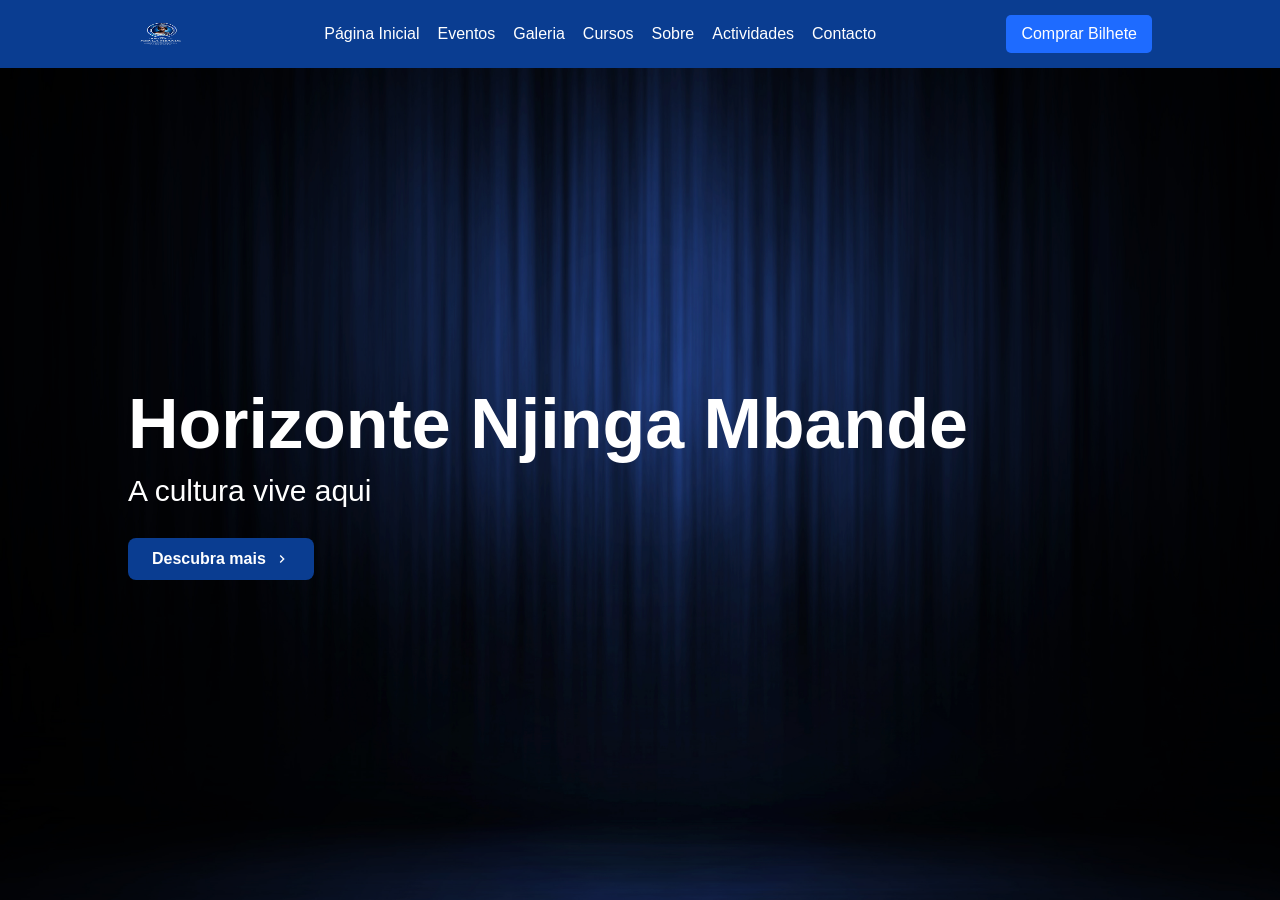
==== index.html @ 7f455920 "Update index.html" ====
<!DOCTYPE html>
<html lang="pt">
<head>
    <meta charset="UTF-8">
    <meta name="viewport" content="width=device-width, initial-scale=1.0">
    <title>Horizonte Njinga Mbande</title>
    <link rel="stylesheet" href="files/Css/index.css">
    <style>
        body { margin: 0; padding: 0; font-family: Arial, sans-serif; background: #f5f9ff; color: #0a1f44; }
        header { position: fixed; top: 0; left: 0; width: 100%; z-index: 999; background: #0a3d91; color: #fff; padding: 15px 10vw; display: flex; justify-content: space-between; align-items: center; }
        header img { display: block; }
        header nav ul { display: flex; gap: 18px; align-items: center; list-style: none; margin: 0; padding: 0; }
        header nav ul li a { color: #fff; text-decoration: none; font-weight: 500; }
        .btn { background: #1e6bff; color: #fff; padding: 10px 15px; border-radius: 5px; text-decoration: none; }
        .home-hero { background-image: url('files/imagens/outras/apresentacao.jpg'); background-size: cover; background-position: center; background-repeat: no-repeat; min-height: calc(100vh - 63px); width: 100%; display: flex; flex-direction: column; justify-content: center; align-items: flex-start; padding: 0 10vw; margin-top: 63px; }
        .home-hero h1 { font-size: 70px; color: white; margin: 0; font-family: Arial, Helvetica, sans-serif; font-weight: bold; }
        .home-hero h3 { font-size: 30px; color: white; margin: 10px 0 30px 0; font-weight: normal; }
        .discover-btn { background: #0a3d91; color: #fff; padding: 12px 24px; border-radius: 8px; text-decoration: none; display: inline-flex; align-items: center; gap: 8px; font-weight: 600; transition: background 0.3s; }
        .discover-btn:hover { background: #0841c4; }
        .discover-btn svg { width: 16px; height: 16px; fill: #fff; }
        @media (max-width: 640px) { header { flex-wrap: wrap; gap: 15px; } header nav ul { flex-wrap: wrap; gap: 12px; } .home-hero { height: 350px; padding: 0 20px; } .home-hero h1 { font-size: 40px; } .home-hero h3 { font-size: 20px; } }
    </style>
</head>
<body>
    <header>
        <img src="files/imagens/logo/logo_sem_fundo.png" alt="Logotipo do Horizonte Njinga Mbande" width="66" height="33">
        <nav>
            <ul>
                <li><a href="index.html">Página Inicial</a></li>
                <li><a href="files/Html/eventos.html">Eventos</a></li>
                <li><a href="files/Html/galeria.html">Galeria</a></li>
                <li><a href="files/Html/cursos.html">Cursos</a></li>
                <li><a href="files/Html/sobre.html">Sobre</a></li>
                <li><a href="files/HTML/actividades.html">Actividades</a></li>
                <li><a href="files/Html/contacto.html">Contacto</a></li>
            </ul>
        </nav>
        <a href="#" class="btn">Comprar Bilhete</a>
    </header>

    <section class="home-hero">
        <h1>Horizonte Njinga Mbande</h1>
        <h3>A cultura vive aqui</h3>
        <a href="#" class="discover-btn">Descubra mais <svg viewBox="0 0 24 24" xmlns="http://www.w3.org/2000/svg"><path d="M8.59 16.59L13.17 12 8.59 7.41 10 6l6 6-6 6-1.41-1.41z"/></svg></a>
    </section>
</body>
</html>
---- files/Css/index.css ----
* {
    margin: 0;
    padding: 0;
    box-sizing: border-box;
}

body {
    margin: 0;
    padding: 0;
    font-family: Arial, sans-serif;
    background: #f5f9ff;
    color: #0a1f44;
}

header {
    position: fixed;
    top: 0;
    left: 0;
    width: 100%;
    z-index: 999;
    background: #0a3d91;
    color: #fff;
    padding: 15px 10vw;
    display: flex;
    justify-content: space-between;
    align-items: center;
    font-family: Arial, sans-serif;
}

header img {
    display: block;
}

header nav ul {
    display: flex;
    gap: 18px;
    align-items: center;
    list-style: none;
    margin: 0;
    padding: 0;
}

header nav ul li a {
    color: #fff;
    text-decoration: none;
    font-weight: 500;
}

.btn {
    background: #1e6bff;
    color: #fff;
    padding: 10px 15px;
    border-radius: 5px;
    text-decoration: none;
    display: inline-block;
}

.discover-btn {
    background: #0a3d91;
    color: #fff;
    padding: 12px 24px;
    border-radius: 8px;
    text-decoration: none;
    display: inline-flex;
    align-items: center;
    gap: 8px;
    font-weight: 600;
}

.discover-btn:hover {
    background: #0841c4;
}

.discover-btn svg {
    width: 16px;
    height: 16px;
    fill: #fff;
}

.apresentacao {
    background-image: url('../imagens/outras/apresentacao.jpg');
    background-size: cover;
    background-position: center;
    background-repeat: no-repeat;
    height: 500px;
    width: 100%;
    display: flex;
    flex-direction: column;
    justify-content: center;
    align-items: flex-start;
    padding: 0 10vw;
}

.apresentacao h1 {
    font-size: 70px;
    color: white;
    margin: 0;
    font-family: Arial, Helvetica, sans-serif;
}

.apresentacao h3 {
    font-size: 30px;
    color: white;
    margin: 10px 0 0 0;
}

@media (max-width: 640px) {
    header {
        flex-wrap: wrap;
        gap: 15px;
    }

    header nav ul {
        flex-wrap: wrap;
        gap: 12px;
    }

    .apresentacao {
        height: 350px;
        padding: 0 20px;
    }

    .apresentacao h1 {
        font-size: 40px;
    }

    .apresentacao h3 {
        font-size: 20px;
    }
}
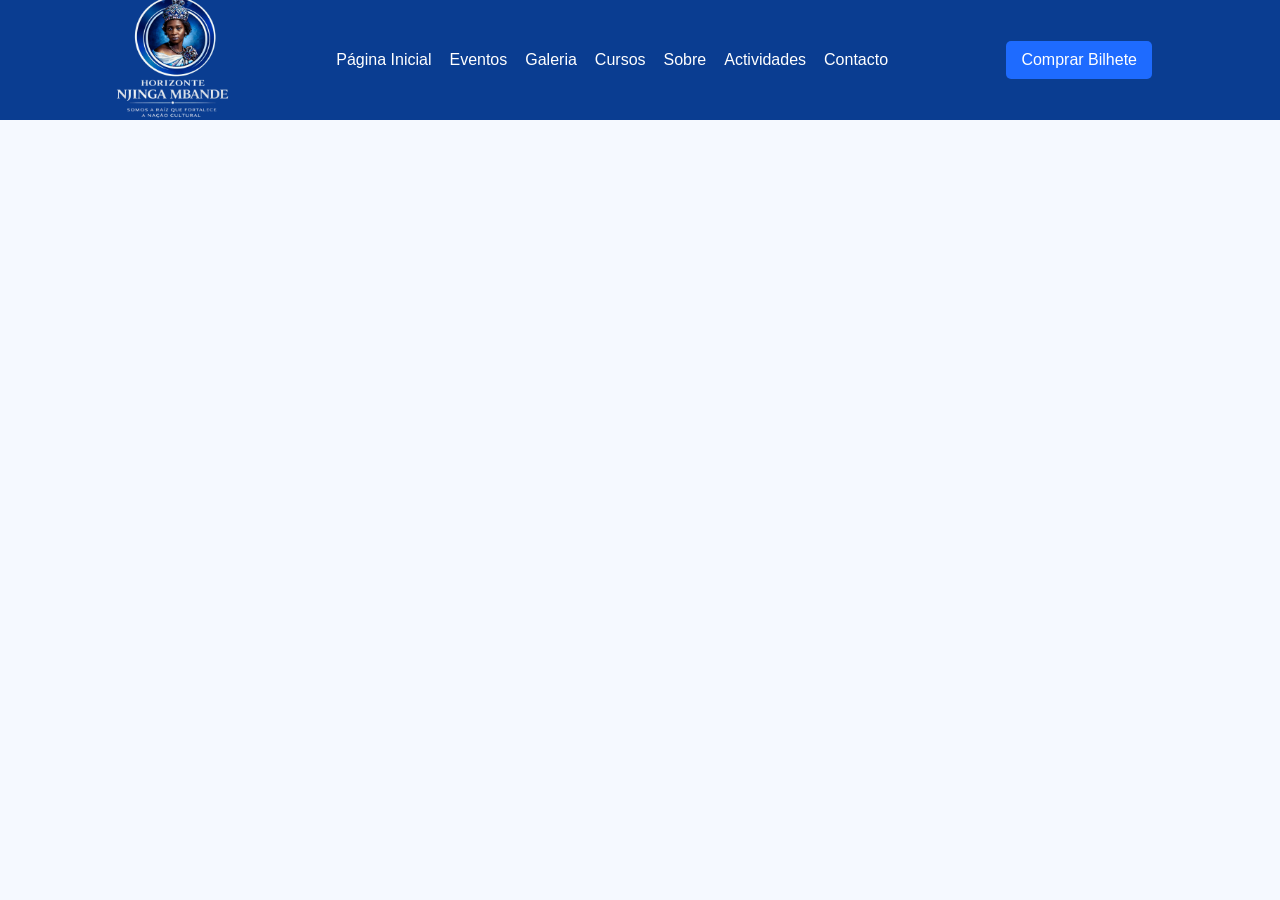
==== commit 7160a021: "Update index.html" ====
--- a/index.html
+++ b/index.html
@@ -6,6 +6,10 @@
     <title>Horizonte Njinga Mbande</title>
     <link rel="stylesheet" href="files/Css/index.css">
     <style>
+    #logo{
+            width: 90px;
+            height: 90px;
+            transform: scale(2);
         body { margin: 0; padding: 0; font-family: Arial, sans-serif; background: #f5f9ff; color: #0a1f44; }
         header { position: fixed; top: 0; left: 0; width: 100%; z-index: 999; background: #0a3d91; color: #fff; padding: 15px 10vw; display: flex; justify-content: space-between; align-items: center; }
         header img { display: block; }
@@ -23,7 +27,7 @@
 </head>
 <body>
     <header>
-        <img src="files/imagens/logo/logo_sem_fundo.png" alt="Logotipo do Horizonte Njinga Mbande" width="66" height="33">
+        <img src="files/imagens/logo/logo_sem_fundo.png" id="logo" alt="Logotipo do Horizonte Njinga Mbande" width="66" height="33">
         <nav>
             <ul>
                 <li><a href="index.html">Página Inicial</a></li>
@@ -31,7 +35,7 @@
                 <li><a href="files/Html/galeria.html">Galeria</a></li>
                 <li><a href="files/Html/cursos.html">Cursos</a></li>
                 <li><a href="files/Html/sobre.html">Sobre</a></li>
-                <li><a href="files/HTML/actividades.html">Actividades</a></li>
+                <li><a href="files/Html/actividades.html">Actividades</a></li>
                 <li><a href="files/Html/contacto.html">Contacto</a></li>
             </ul>
         </nav>
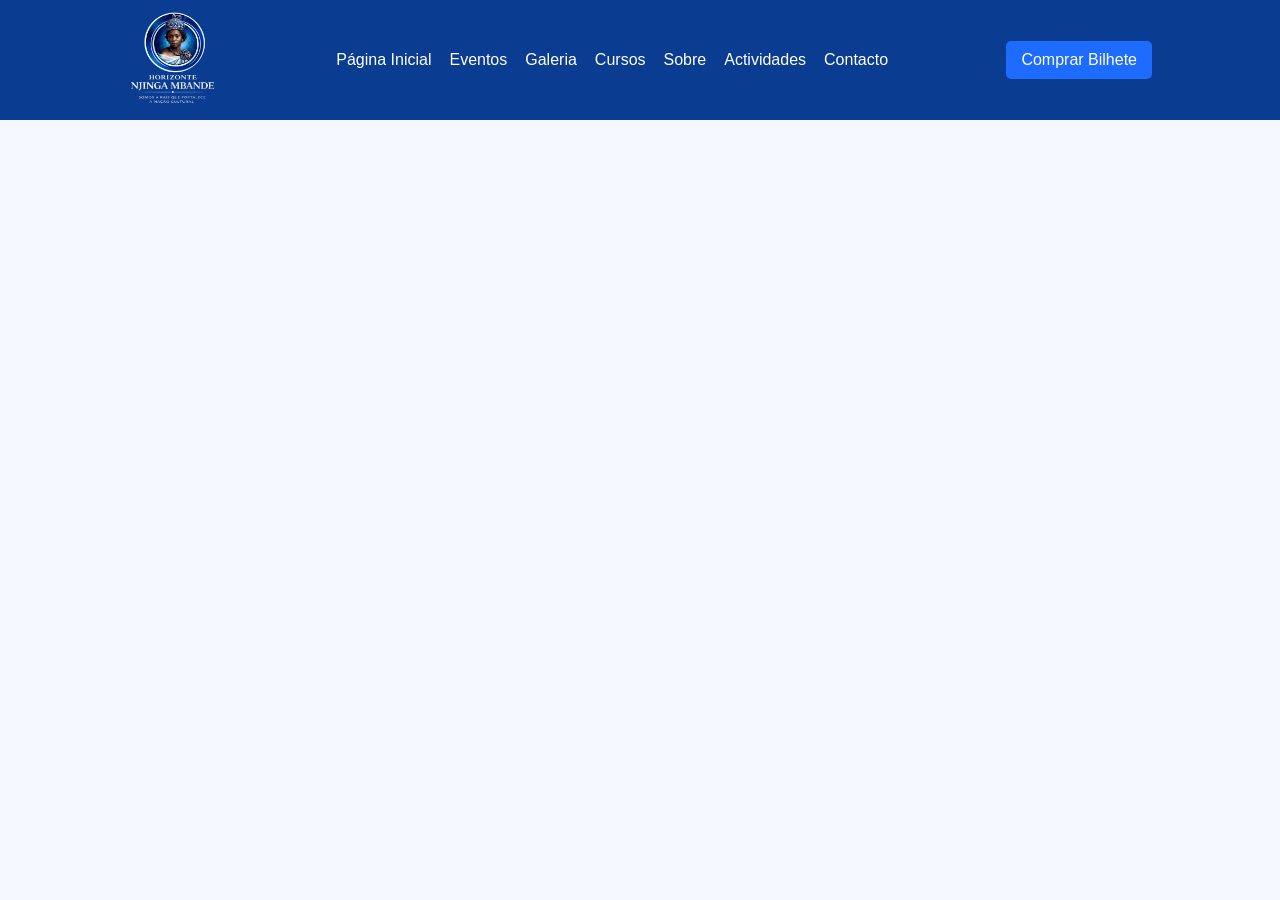
==== commit 7f75097d: "Update index.html" ====
--- a/index.html
+++ b/index.html
@@ -9,9 +9,9 @@
     #logo{
             width: 90px;
             height: 90px;
-            transform: scale(2);
+            transform: scale(1.5);
         body { margin: 0; padding: 0; font-family: Arial, sans-serif; background: #f5f9ff; color: #0a1f44; }
-        header { position: fixed; top: 0; left: 0; width: 100%; z-index: 999; background: #0a3d91; color: #fff; padding: 15px 10vw; display: flex; justify-content: space-between; align-items: center; }
+        header {border-radius:0px 0px 12px 12px; position: fixed; top: 0; left: 0; width: 100%; z-index: 999; background: #0a3d91; color: #fff; padding: 15px 10vw; display: flex; justify-content: space-between; align-items: center; }
         header img { display: block; }
         header nav ul { display: flex; gap: 18px; align-items: center; list-style: none; margin: 0; padding: 0; }
         header nav ul li a { color: #fff; text-decoration: none; font-weight: 500; }
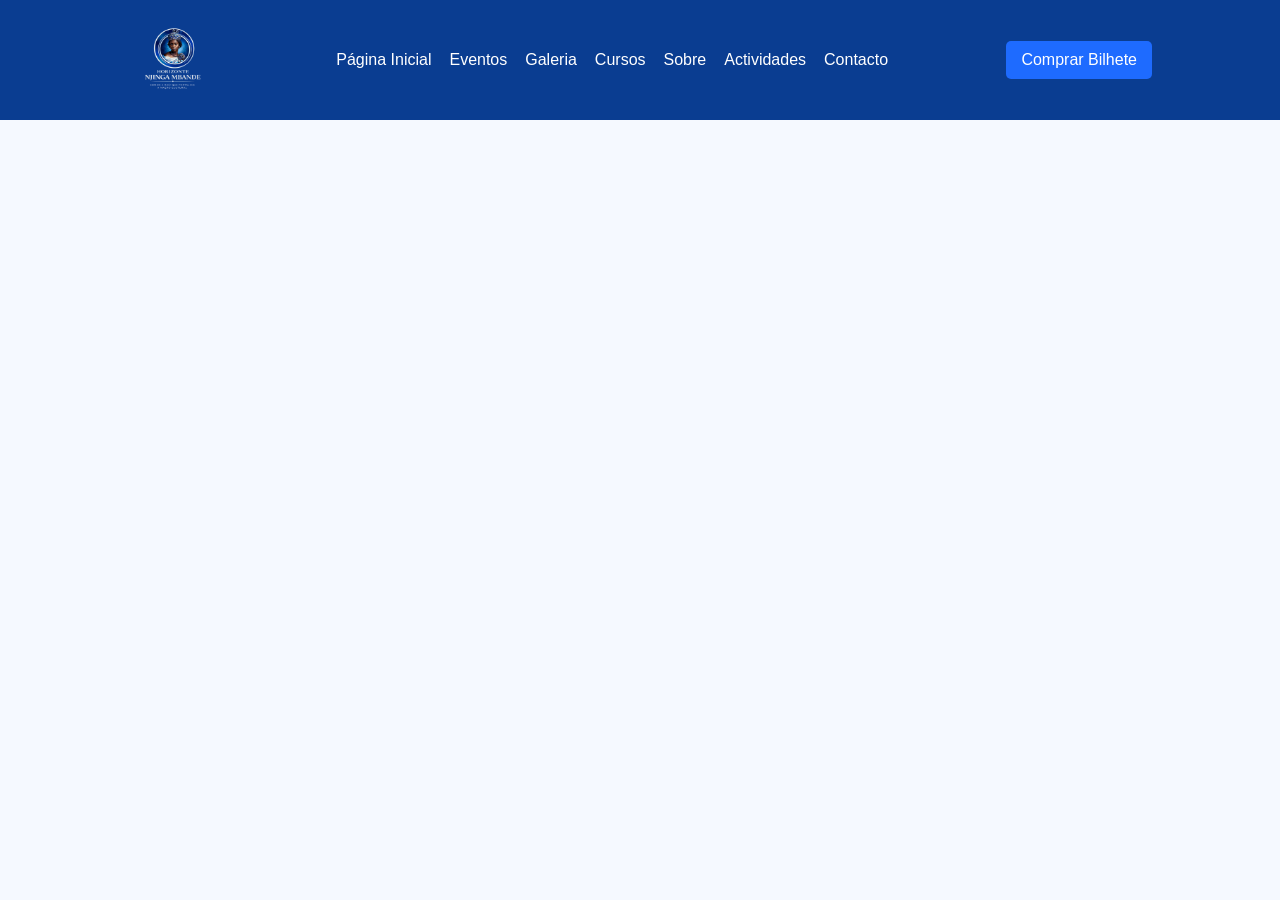
==== commit 1e023ce9: "Update index.html" ====
--- a/index.html
+++ b/index.html
@@ -9,7 +9,7 @@
     #logo{
             width: 90px;
             height: 90px;
-            transform: scale(1.5);
+            transform: scale(1);
         body { margin: 0; padding: 0; font-family: Arial, sans-serif; background: #f5f9ff; color: #0a1f44; }
         header {border-radius:0px 0px 12px 12px; position: fixed; top: 0; left: 0; width: 100%; z-index: 999; background: #0a3d91; color: #fff; padding: 15px 10vw; display: flex; justify-content: space-between; align-items: center; }
         header img { display: block; }
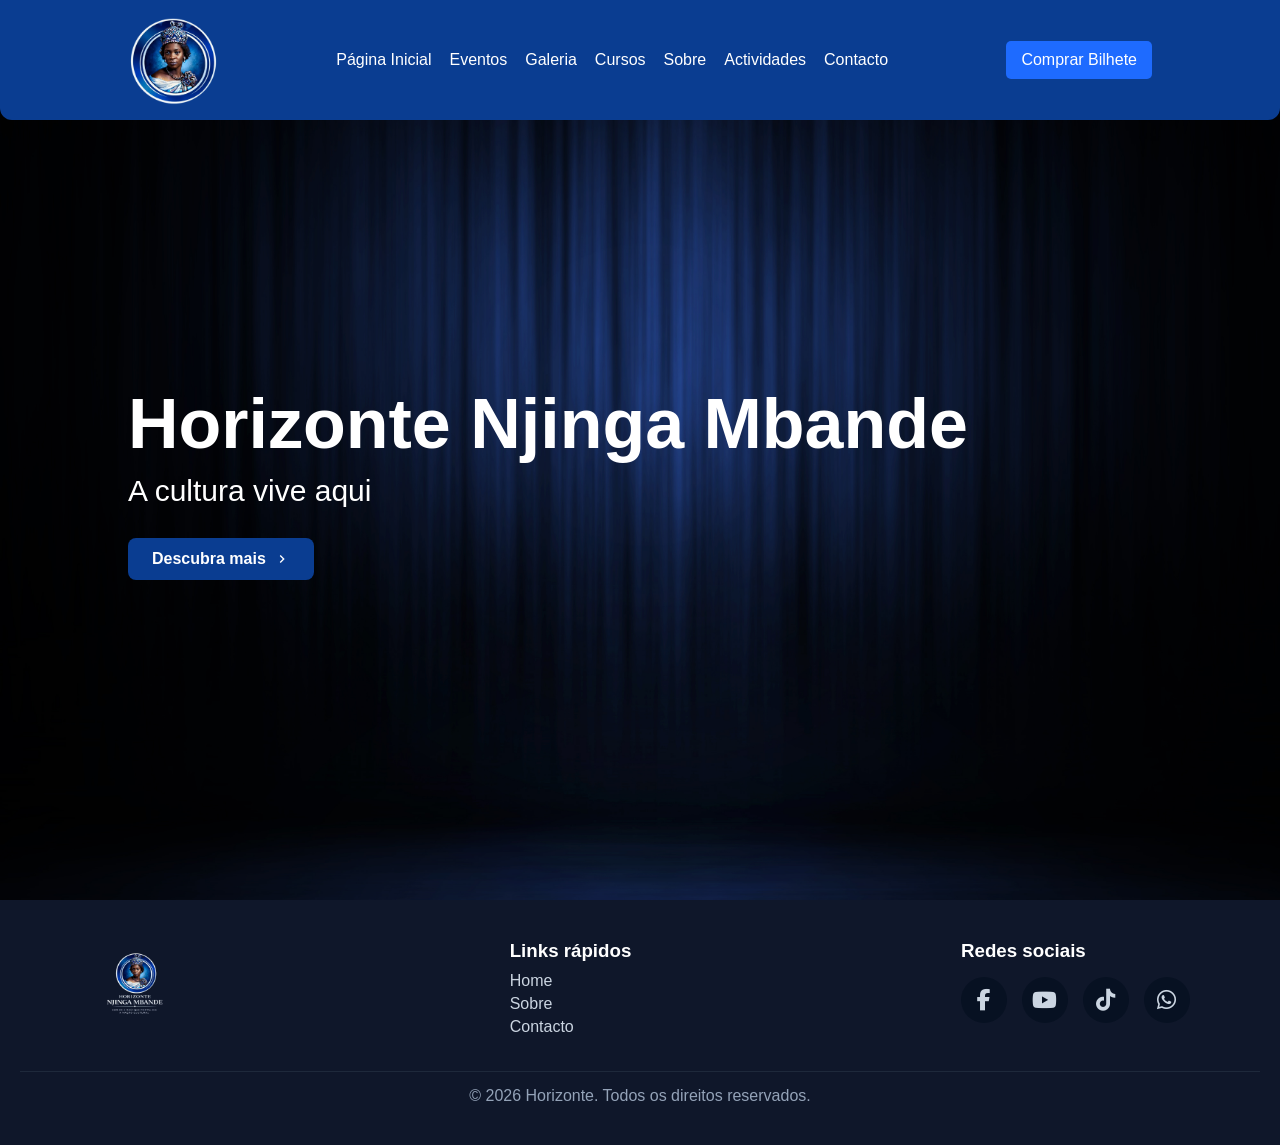
==== commit bbf702a2: "dsfdsf" ====
--- a/index.html
+++ b/index.html
@@ -5,11 +5,14 @@
     <meta name="viewport" content="width=device-width, initial-scale=1.0">
     <title>Horizonte Njinga Mbande</title>
     <link rel="stylesheet" href="files/Css/index.css">
+    <link rel="stylesheet" href="files/Css/footer.css">
+    <link rel="stylesheet" href="https://cdnjs.cloudflare.com/ajax/libs/font-awesome/6.5.0/css/all.min.css">
     <style>
     #logo{
             width: 90px;
             height: 90px;
             transform: scale(1);
+        }
         body { margin: 0; padding: 0; font-family: Arial, sans-serif; background: #f5f9ff; color: #0a1f44; }
         header {border-radius:0px 0px 12px 12px; position: fixed; top: 0; left: 0; width: 100%; z-index: 999; background: #0a3d91; color: #fff; padding: 15px 10vw; display: flex; justify-content: space-between; align-items: center; }
         header img { display: block; }
@@ -24,6 +27,7 @@
         .discover-btn svg { width: 16px; height: 16px; fill: #fff; }
         @media (max-width: 640px) { header { flex-wrap: wrap; gap: 15px; } header nav ul { flex-wrap: wrap; gap: 12px; } .home-hero { height: 350px; padding: 0 20px; } .home-hero h1 { font-size: 40px; } .home-hero h3 { font-size: 20px; } }
     </style>
+    <link rel="stylesheet" href="styles/responsive.css">
 </head>
 <body>
     <header>
@@ -47,5 +51,34 @@
         <h3>A cultura vive aqui</h3>
         <a href="#" class="discover-btn">Descubra mais <svg viewBox="0 0 24 24" xmlns="http://www.w3.org/2000/svg"><path d="M8.59 16.59L13.17 12 8.59 7.41 10 6l6 6-6 6-1.41-1.41z"/></svg></a>
     </section>
+
+    <footer class="footer">
+      <div class="footer-container">
+        <div class="footer-brand">
+          <img src="files/imagens/outras/logo_sem_fundo.png" alt="Logotipo Horizonte Njinga Mbande">
+        </div>
+
+        <div class="footer-links">
+          <h3>Links rápidos</h3>
+          <a href="index.html">Home</a>
+          <a href="files/Html/sobre.html">Sobre</a>
+          <a href="files/Html/contacto.html">Contacto</a>
+        </div>
+
+        <div class="footer-social">
+          <h3>Redes sociais</h3>
+          <div class="icons">
+            <a href="https://facebook.com" target="_blank" class="facebook"><i class="fab fa-facebook-f"></i></a>
+            <a href="https://youtube.com" target="_blank" class="youtube"><i class="fab fa-youtube"></i></a>
+            <a href="https://tiktok.com" target="_blank" class="tiktok"><i class="fab fa-tiktok"></i></a>
+            <a href="https://wa.me/244999999999" target="_blank" class="whatsapp"><i class="fab fa-whatsapp"></i></a>
+          </div>
+        </div>
+      </div>
+
+      <div class="footer-bottom">
+        <p>© 2026 Horizonte. Todos os direitos reservados.</p>
+      </div>
+    </footer>
 </body>
 </html>
--- a/files/Css/footer.css
+++ b/files/Css/footer.css
@@ -0,0 +1,84 @@
+.footer {
+  background: #0f172a;
+  color: #fff;
+  padding: 40px 20px;
+  font-family: Arial, sans-serif;
+}
+
+.footer-container {
+  display: flex;
+  justify-content: space-between;
+  flex-wrap: wrap;
+  gap: 30px;
+  max-width: 1100px;
+  margin: 0 auto;
+}
+
+.footer-brand img {
+  width: 90px;
+  height: 90px;
+  object-fit: contain;
+}
+
+.footer h2,
+.footer h3 {
+  margin-bottom: 10px;
+}
+
+.footer a {
+  display: block;
+  color: #cbd5e1;
+  text-decoration: none;
+  margin: 5px 0;
+  transition: 0.3s;
+}
+
+.footer a:hover {
+  transform: translateX(5px);
+}
+
+.footer-social .icons {
+  display: flex;
+  gap: 15px;
+  font-size: 22px;
+}
+
+.footer-social .icons a {
+  display: inline-flex;
+  align-items: center;
+  justify-content: center;
+  width: 46px;
+  height: 46px;
+  background: #071122;
+  border-radius: 50%;
+  transition: 0.3s;
+}
+
+.footer-social .icons a:hover {
+  background: #38bdf8;
+  transform: scale(1.1);
+  color: #071122;
+}
+
+.footer-bottom {
+  text-align: center;
+  margin-top: 30px;
+  border-top: 1px solid #1e293b;
+  padding-top: 15px;
+  color: #94a3b8;
+}
+
+@media (max-width: 768px) {
+  .footer-container {
+    flex-direction: column;
+    text-align: center;
+  }
+
+  .footer-social .icons {
+    justify-content: center;
+  }
+
+  .footer-brand img {
+    margin: 0 auto;
+  }
+}
--- a/styles/responsive.css
+++ b/styles/responsive.css
@@ -0,0 +1,304 @@
+/* Responsividade global para telemóveis e tablets */
+
+img {
+  max-width: 100%;
+  height: auto;
+}
+
+header,
+footer,
+main,
+section,
+div,
+article,
+aside {
+  box-sizing: border-box;
+}
+
+/* Tablets */
+@media (max-width: 1024px) {
+  body {
+    padding-top: 120px !important;
+  }
+
+  header {
+    padding: 14px 24px !important;
+    gap: 16px;
+  }
+
+  #logo {
+    width: 72px !important;
+    height: 72px !important;
+  }
+
+  header nav {
+    width: 100%;
+    order: 3;
+  }
+
+  header nav ul {
+    display: flex !important;
+    flex-wrap: wrap !important;
+    justify-content: center;
+    gap: 12px !important;
+  }
+
+  .btn {
+    white-space: nowrap;
+  }
+
+  .home-hero,
+  .apresentacao {
+    min-height: 70vh;
+    height: auto !important;
+    padding: 40px 24px !important;
+    margin-top: 0 !important;
+    align-items: center !important;
+    text-align: center;
+  }
+
+  .home-hero h1,
+  .apresentacao h1 {
+    font-size: 48px !important;
+    line-height: 1.1;
+  }
+
+  .home-hero h3,
+  .apresentacao h3 {
+    font-size: 24px !important;
+  }
+
+  .events-page,
+  .gallery-page,
+  .courses-page,
+  .about-page,
+  .contacto-page,
+  .container,
+  .outras {
+    margin: 24px auto !important;
+    padding-left: 20px !important;
+    padding-right: 20px !important;
+  }
+
+  .events-grid,
+  .gallery-grid,
+  .portfolio-grid,
+  .cards {
+    grid-template-columns: repeat(2, minmax(0, 1fr)) !important;
+  }
+
+  .vision-mission,
+  .courses-layout {
+    grid-template-columns: 1fr !important;
+  }
+
+  .course-form-panel {
+    min-height: auto !important;
+  }
+
+  #imagem {
+    width: 100% !important;
+    height: auto !important;
+  }
+
+  #partilhar {
+    margin-left: 0 !important;
+    justify-content: center !important;
+    flex-wrap: wrap;
+    transform: scale(1.2) !important;
+  }
+}
+
+/* Telemóveis */
+@media (max-width: 768px) {
+  body {
+    padding-top: 150px !important;
+  }
+
+  header {
+    padding: 12px 16px !important;
+    flex-wrap: wrap !important;
+    justify-content: center !important;
+    text-align: center;
+  }
+
+  header nav {
+    width: 100%;
+  }
+
+  header nav ul {
+    flex-direction: row;
+    flex-wrap: wrap !important;
+    justify-content: center;
+    gap: 10px !important;
+  }
+
+  header nav ul li {
+    width: auto;
+  }
+
+  header nav ul li a {
+    display: inline-block;
+    font-size: 14px;
+  }
+
+  .btn {
+    width: 100%;
+    max-width: 240px;
+    text-align: center;
+  }
+
+  #logo {
+    width: 64px !important;
+    height: 64px !important;
+  }
+
+  .home-hero,
+  .apresentacao {
+    min-height: 60vh;
+    padding: 32px 16px !important;
+  }
+
+  .home-hero h1,
+  .apresentacao h1,
+  .events-intro h1,
+  .gallery-intro h1,
+  .courses-intro h1,
+  .about-section h2,
+  .contacto-page h1,
+  .title,
+  h1 {
+    font-size: 32px !important;
+    line-height: 1.15;
+  }
+
+  .home-hero h3,
+  .apresentacao h3,
+  .events-intro p,
+  .gallery-intro p,
+  .courses-intro p,
+  .contacto-page p,
+  .subtitle {
+    font-size: 16px !important;
+  }
+
+  .events-grid,
+  .gallery-grid,
+  .portfolio-grid,
+  .cards {
+    grid-template-columns: 1fr !important;
+  }
+
+  .event-card img,
+  .gallery-card img,
+  .card img {
+    height: auto !important;
+    max-height: 260px;
+    object-fit: cover !important;
+  }
+
+  .card {
+    height: auto !important;
+  }
+
+  .course-card,
+  .course-form-panel,
+  .vision,
+  .mission,
+  .portfolio-item,
+  .gallery-card,
+  .event-card {
+    padding-left: 16px !important;
+    padding-right: 16px !important;
+  }
+
+  .form-group input,
+  .form-group select,
+  .submit-btn,
+  .enroll-btn {
+    width: 100% !important;
+  }
+
+  .redes_sociais {
+    height: auto !important;
+    padding: 12px !important;
+    flex-direction: column;
+    align-items: center !important;
+  }
+
+  #partilhar {
+    gap: 14px !important;
+    transform: scale(1) !important;
+  }
+
+  .cards {
+    gap: 16px !important;
+  }
+
+  .footer {
+    padding: 32px 16px !important;
+  }
+
+  .footer-container {
+    gap: 20px !important;
+  }
+
+  .footer-social .icons {
+    flex-wrap: wrap;
+    justify-content: center;
+  }
+}
+
+/* Telemóveis pequenos */
+@media (max-width: 480px) {
+  body {
+    padding-top: 170px !important;
+  }
+
+  header nav ul li a {
+    font-size: 13px;
+  }
+
+  .home-hero h1,
+  .apresentacao h1,
+  .events-intro h1,
+  .gallery-intro h1,
+  .courses-intro h1,
+  .about-section h2,
+  .contacto-page h1,
+  .title,
+  h1 {
+    font-size: 26px !important;
+  }
+
+  .home-hero h3,
+  .apresentacao h3 {
+    font-size: 15px !important;
+  }
+
+  .events-page,
+  .gallery-page,
+  .courses-page,
+  .about-page,
+  .contacto-page,
+  .container,
+  .outras {
+    padding-left: 14px !important;
+    padding-right: 14px !important;
+  }
+
+  .course-card,
+  .course-form-panel,
+  .vision,
+  .mission,
+  .portfolio-item,
+  .gallery-card,
+  .event-card {
+    border-radius: 14px !important;
+  }
+
+  .footer-social .icons a {
+    width: 42px !important;
+    height: 42px !important;
+  }
+}
